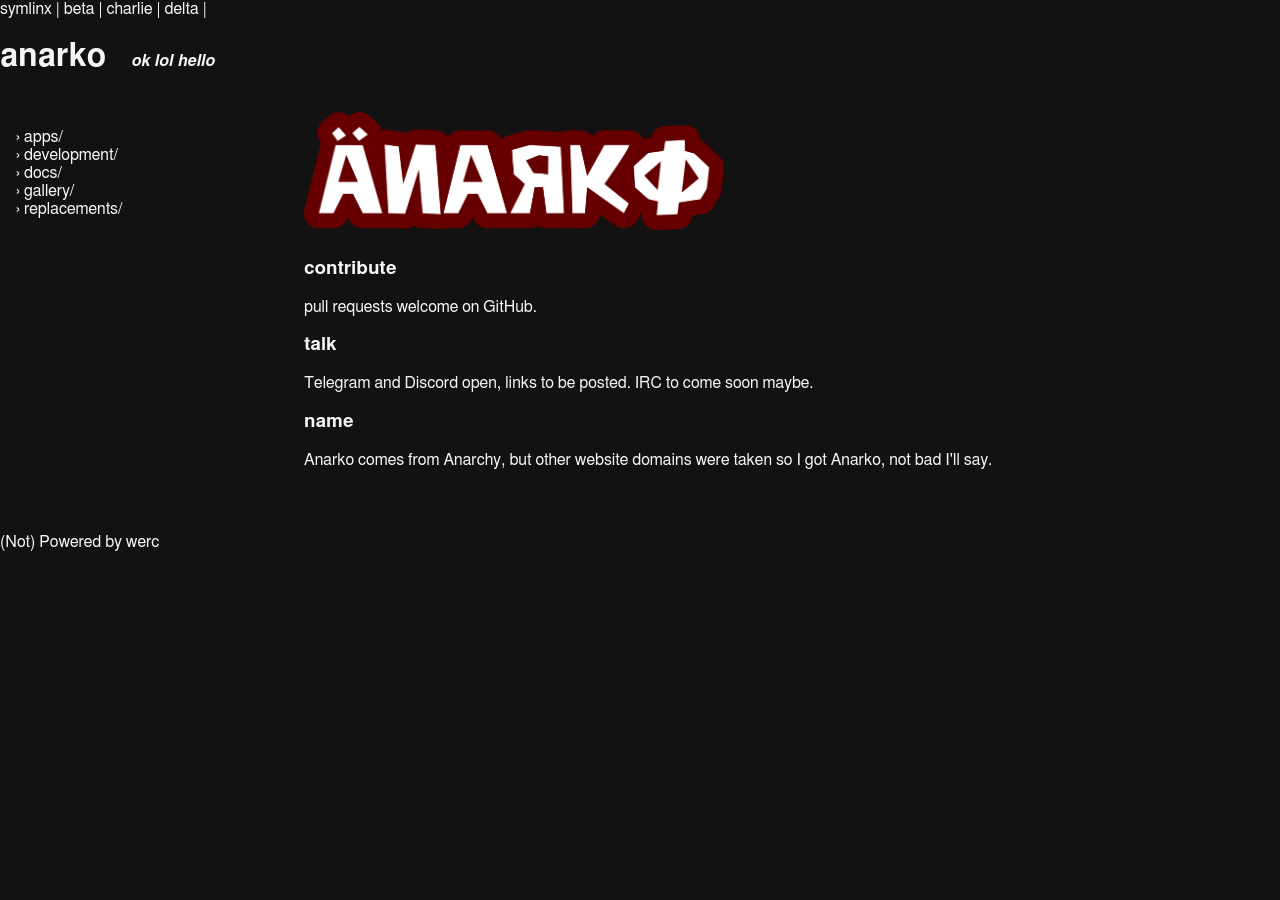
==== index.html @ e8e60ef0 "init" ====
<!DOCTYPE html>
<html>
<head>
<title>anarko</title>
<link rel="stylesheet" href="style.css" type="text/css">
</head>
<body>

<header>

<nav>
<div>
<a href="https://symlinx.net/">symlinx</a> |
<a href="https://anarko.net/">beta</a> |
<a href="https://anarko.net/">charlie</a> |
<a href="https://anarko.net/">delta</a> |
</div>
</nav>

<h1><a href="index.html">anarko <span id="headerSubTitle">ok lol hello</span></a></h1>

</header>

<nav id="side-bar"><div>
<ul>
<li><a href="https://anarko.net/docs/">› apps/</a></li>
<li><a href="https://anarko.net/faq/">› development/</a></li>
<li><a href="https://anarko.net/gallery/">› docs/</a></li>
<li><a href="https://anarko.net/releases/">› gallery/</a></li>
<li><a href="replacements.html">› replacements/</a></li>
</ul>
</div></nav>

<article>

<div class="anarko-backdrop">
<img class="anarko-hero" src="anarko.png" alt="logo ӒИАЯКФ">
</div>

<h3>contribute</h3>
<p>pull requests welcome on <a href="https://github.com/AnarkoNet">GitHub</a>.</p>

<h3>talk</h3>
<p>Telegram and Discord open, links to be posted. IRC to come soon maybe.</p>

<h3>name</h3>
<p>Anarko comes from Anarchy, but other website domains were taken so I got Anarko, not bad I'll say.</p>

</article>

<footer>
<a>(Not) Powered by werc</a>
</footer>

</body>
</html>
---- style.css ----
body { display: flex; flex-wrap: wrap; font-family: sans; background-color: #121212; color: #f6f6f6; margin: 0; }
html, body { font-family: "FreeSans", "Helvetica Neue", Arial, sans-serif; }

img { max-height: 50vh; width: auto; height: auto; }
.dir-list { list-style-type: none; padding-left: 0; margin: 0; }
.dir-list img { border: 2px solid white; margin: 0.25rem; } 

header, footer { flex-basis: 100%; flex-shrink: 0; }
article { flex-basis: 60%; padding: 1rem; }

header nav { display: flex; justify-content: space-between; }
nav a, header a { text-decoration: none; color: inherit; }
header h1 span { margin-left: 1em; font-size: 50%; font-style: italic; }

body > nav { flex-basis: content; padding-right: 1vw; min-width: 16em; }
nav ul { display: flex; flex-direction: column; list-style-type: none; list-style-position: outside; padding-left: 0; }
nav li ul { padding-left: 0.6em; }

footer { display: flex; justify-content: space-between; margin-top: 2rem; text-align: center; }

a, a:visited, #side-bar a, header nav a, header h1 a { color: #f6f6f6; text-decoration: none; }
a:hover { color: #660000; background-color: #f6f6f6; }

header, footer, #side-bar, article, .anarko-backdrop .anarko-hero { background: none; box-shadow: none; }

.anarko-top-links, .anarko-top-note { display: flex; gap: 0.5rem; font-size: 0.95rem; letter-spacing: 0.04em; }
.anarko-top-note { margin-top: 0.25rem; font-style: italic; }

#side-bar { padding: 1rem; }
#side-bar a:hover { color: #660000; background-color: #f6f6f6; }
.sideBarTitle, article h1, article h2, article h3 { color: #f6f6f6; }

blockquote { border-left: 2px solid #f6f6f6; padding-left: 1rem; color: #f6f6f6; }

.anarko-backdrop { text-align: center; margin-bottom: 1.5rem; }
.anarko-backdrop, .anarko-hero { width: 100%; max-width: 420px; height: auto; border-radius: 0; }
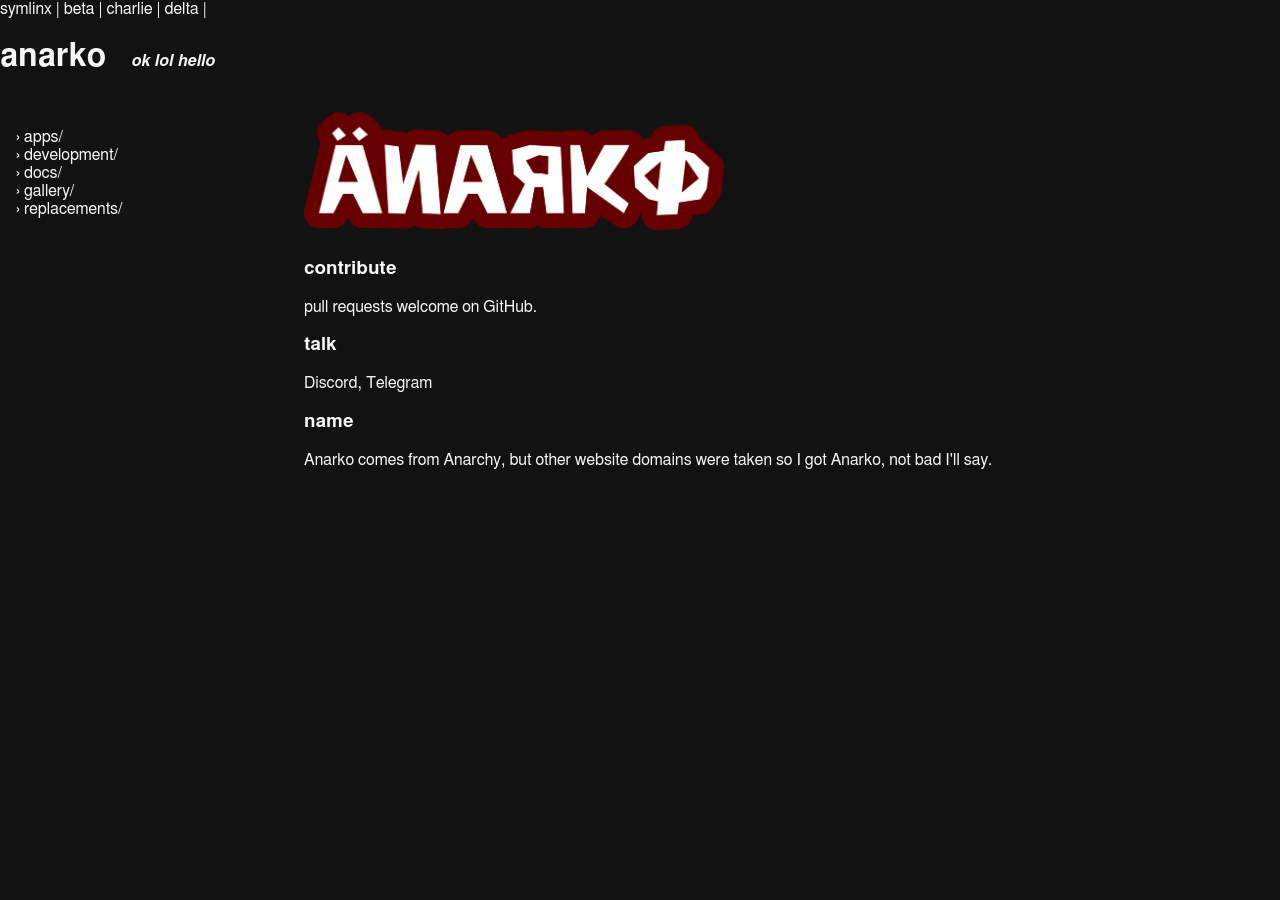
==== commit 69d2004b: "links work and other edits" ====
--- a/index.html
+++ b/index.html
@@ -41,16 +41,12 @@
 <p>pull requests welcome on <a href="https://github.com/AnarkoNet">GitHub</a>.</p>
 
 <h3>talk</h3>
-<p>Telegram and Discord open, links to be posted. IRC to come soon maybe.</p>
+<p><a href="https://discord.gg/ks6MUGnBEE">Discord</a>, <a href="https://t.me/+hdrKnLoM0u5mMjhh">Telegram</a></p>
 
 <h3>name</h3>
 <p>Anarko comes from Anarchy, but other website domains were taken so I got Anarko, not bad I'll say.</p>
 
 </article>
 
-<footer>
-<a>(Not) Powered by werc</a>
-</footer>
-
 </body>
 </html>
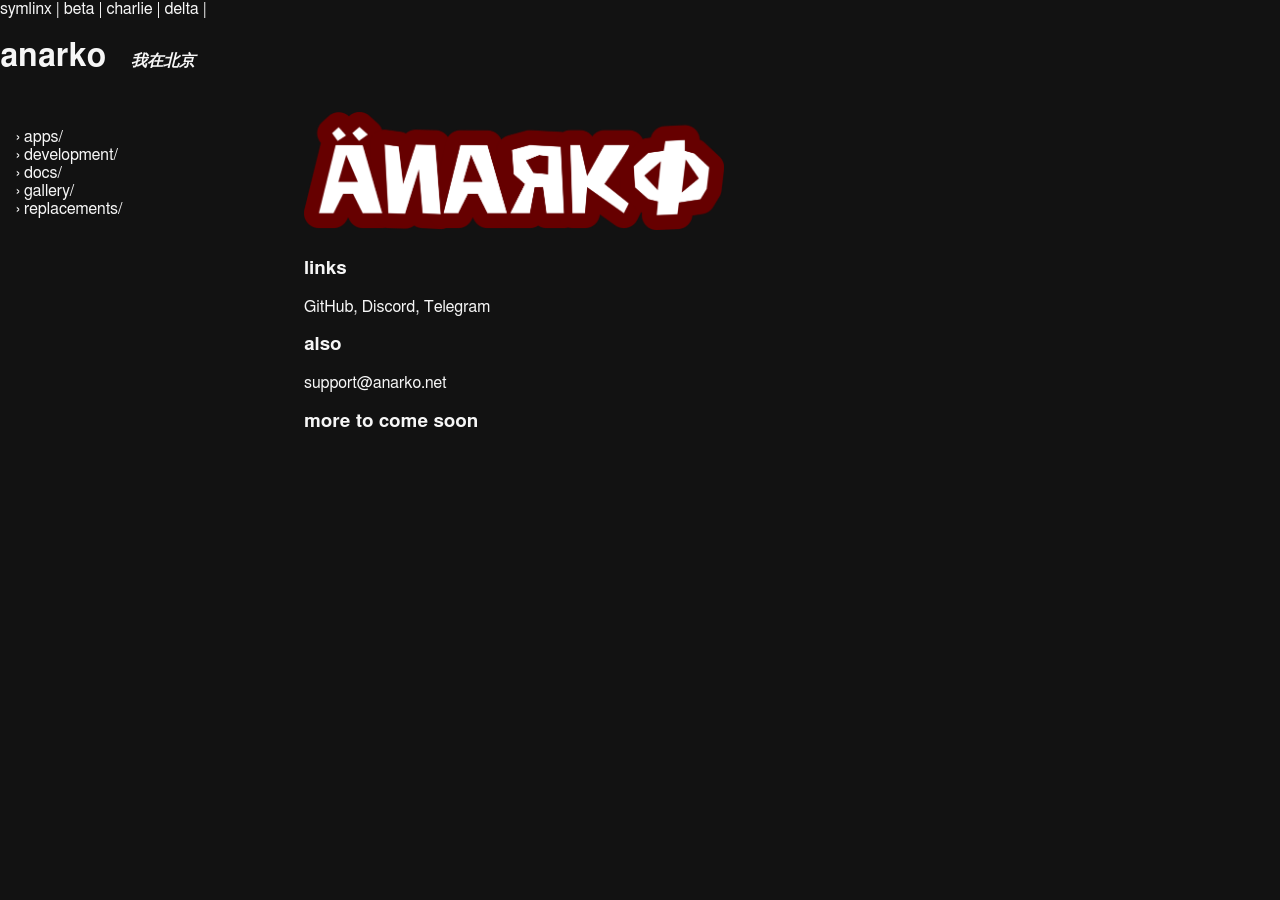
==== commit 0e4f174e: "more" ====
--- a/index.html
+++ b/index.html
@@ -5,6 +5,8 @@
 <link rel="stylesheet" href="style.css" type="text/css">
 </head>
 <body>
+
+<script src="script.js"></script>
 
 <header>
 
@@ -17,7 +19,7 @@
 </div>
 </nav>
 
-<h1><a href="index.html">anarko <span id="headerSubTitle">ok lol hello</span></a></h1>
+<h1><a href="index.html">anarko <span id="headerSubTitle">no javascript?</span></a></h1>
 
 </header>
 
@@ -37,14 +39,13 @@
 <img class="anarko-hero" src="anarko.png" alt="logo ӒИАЯКФ">
 </div>
 
-<h3>contribute</h3>
-<p>pull requests welcome on <a href="https://github.com/AnarkoNet">GitHub</a>.</p>
+<h3>links</h3>
+<p><a href="https://github.com/AnarkoNet">GitHub</a>, <a href="https://discord.gg/ks6MUGnBEE">Discord</a>, <a href="https://t.me/+hdrKnLoM0u5mMjhh">Telegram</a></p>
 
-<h3>talk</h3>
-<p><a href="https://discord.gg/ks6MUGnBEE">Discord</a>, <a href="https://t.me/+hdrKnLoM0u5mMjhh">Telegram</a></p>
+<h3>also</h3>
+<p>support@anarko.net</p>
 
-<h3>name</h3>
-<p>Anarko comes from Anarchy, but other website domains were taken so I got Anarko, not bad I'll say.</p>
+<h3>more to come soon</h3>
 
 </article>
 
--- a/style.css
+++ b/style.css
@@ -1,5 +1,13 @@
+@font-face {
+  font-family: 'MonoCraft';
+  src: url('Monocraft.ttf') format('ttf'); 
+  font-weight: normal;
+  font-style: normal;
+  font-display: swap;
+}
+
 body { display: flex; flex-wrap: wrap; font-family: sans; background-color: #121212; color: #f6f6f6; margin: 0; }
-html, body { font-family: "FreeSans", "Helvetica Neue", Arial, sans-serif; }
+html, body { font-family: "MonoCraft", "FreeSans", "Helvetica Neue", Arial, sans-serif; }
 
 img { max-height: 50vh; width: auto; height: auto; }
 .dir-list { list-style-type: none; padding-left: 0; margin: 0; }
